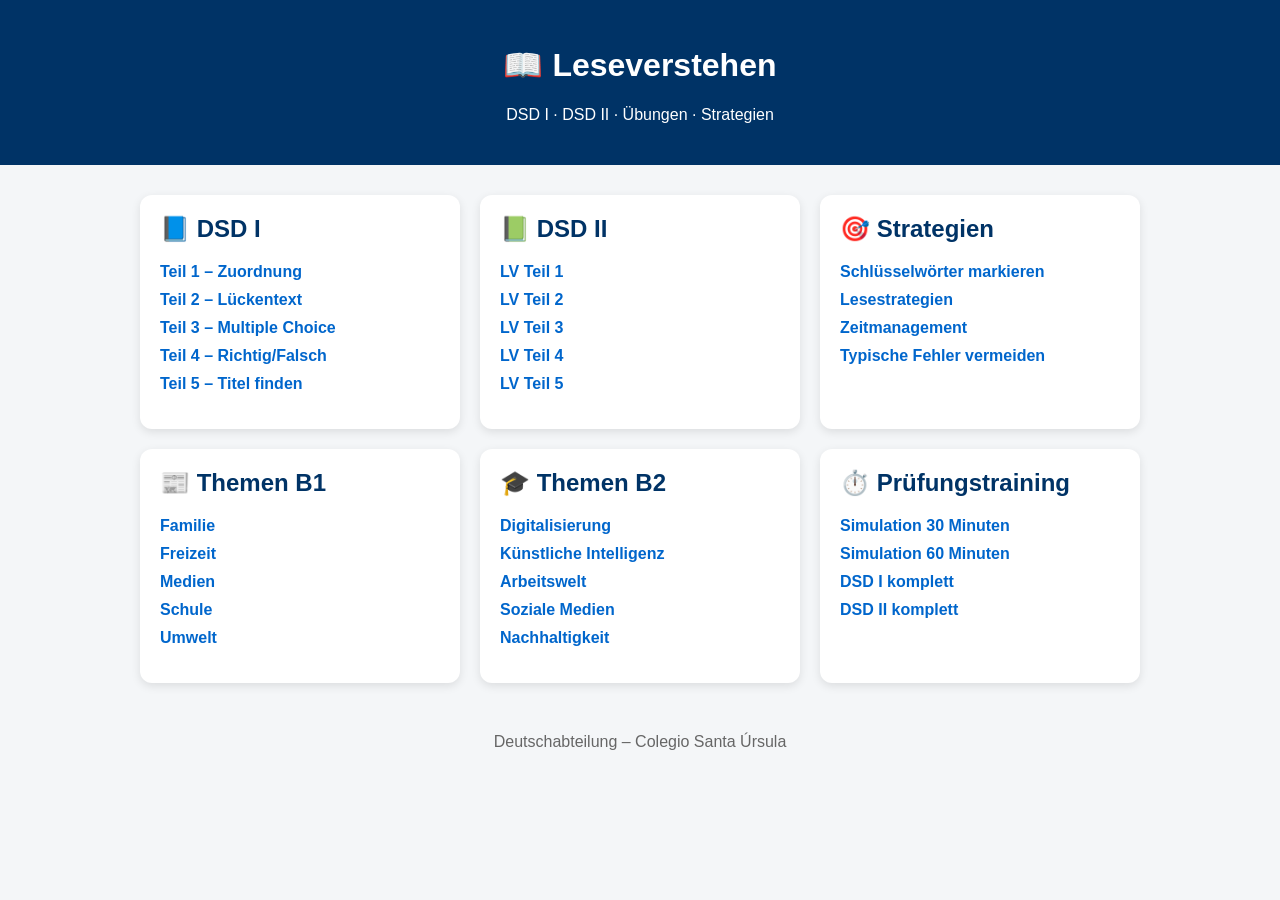
==== leseverstehen/index.html @ 9f76e0d2 "Rename index.htm to index.html" ====
<!DOCTYPE html>
<html lang="de">
<head>
<meta charset="UTF-8">
<meta name="viewport" content="width=device-width, initial-scale=1.0">
<title>Leseverstehen</title>

<style>
body{
    font-family: Arial, sans-serif;
    background:#f4f6f8;
    margin:0;
}

header{
    background:#003366;
    color:white;
    padding:25px;
    text-align:center;
}

.container{
    max-width:1000px;
    margin:auto;
    padding:30px;
}

.grid{
    display:grid;
    grid-template-columns:repeat(auto-fit,minmax(280px,1fr));
    gap:20px;
}

.card{
    background:white;
    border-radius:12px;
    padding:20px;
    box-shadow:0 3px 10px rgba(0,0,0,0.1);
}

.card h2{
    color:#003366;
    margin-top:0;
}

.card ul{
    list-style:none;
    padding:0;
}

.card li{
    margin:10px 0;
}

.card a{
    text-decoration:none;
    color:#0066cc;
    font-weight:bold;
}

.card a:hover{
    color:#ff6600;
}

footer{
    text-align:center;
    padding:20px;
    color:#666;
}
</style>

</head>
<body>

<header>
    <h1>📖 Leseverstehen</h1>
    <p>DSD I · DSD II · Übungen · Strategien</p>
</header>

<div class="container">

<div class="grid">

<div class="card">
<h2>📘 DSD I</h2>
<ul>
<li><a href="teil1.html">Teil 1 – Zuordnung</a></li>
<li><a href="teil2.html">Teil 2 – Lückentext</a></li>
<li><a href="teil3.html">Teil 3 – Multiple Choice</a></li>
<li><a href="teil4.html">Teil 4 – Richtig/Falsch</a></li>
<li><a href="teil5.html">Teil 5 – Titel finden</a></li>
</ul>
</div>

<div class="card">
<h2>📗 DSD II</h2>
<ul>
<li><a href="lv_teil1.html">LV Teil 1</a></li>
<li><a href="lv_teil2.html">LV Teil 2</a></li>
<li><a href="lv_teil3.html">LV Teil 3</a></li>
<li><a href="lv_teil4.html">LV Teil 4</a></li>
<li><a href="lv_teil5.html">LV Teil 5</a></li>
</ul>
</div>

<div class="card">
<h2>🎯 Strategien</h2>
<ul>
<li><a href="schluesselwoerter.html">Schlüsselwörter markieren</a></li>
<li><a href="lesestrategien.html">Lesestrategien</a></li>
<li><a href="zeitmanagement.html">Zeitmanagement</a></li>
<li><a href="typische_fehler.html">Typische Fehler vermeiden</a></li>
</ul>
</div>

<div class="card">
<h2>📰 Themen B1</h2>
<ul>
<li><a href="familie.html">Familie</a></li>
<li><a href="freizeit.html">Freizeit</a></li>
<li><a href="medien.html">Medien</a></li>
<li><a href="schule.html">Schule</a></li>
<li><a href="umwelt.html">Umwelt</a></li>
</ul>
</div>

<div class="card">
<h2>🎓 Themen B2</h2>
<ul>
<li><a href="digitalisierung.html">Digitalisierung</a></li>
<li><a href="ki.html">Künstliche Intelligenz</a></li>
<li><a href="arbeitswelt.html">Arbeitswelt</a></li>
<li><a href="soziale_medien.html">Soziale Medien</a></li>
<li><a href="nachhaltigkeit.html">Nachhaltigkeit</a></li>
</ul>
</div>

<div class="card">
<h2>⏱️ Prüfungstraining</h2>
<ul>
<li><a href="simulation_30.html">Simulation 30 Minuten</a></li>
<li><a href="simulation_60.html">Simulation 60 Minuten</a></li>
<li><a href="simulation_dsd1.html">DSD I komplett</a></li>
<li><a href="simulation_dsd2.html">DSD II komplett</a></li>
</ul>
</div>

</div>

</div>

<footer>
Deutschabteilung – Colegio Santa Úrsula
</footer>

</body>
</html>
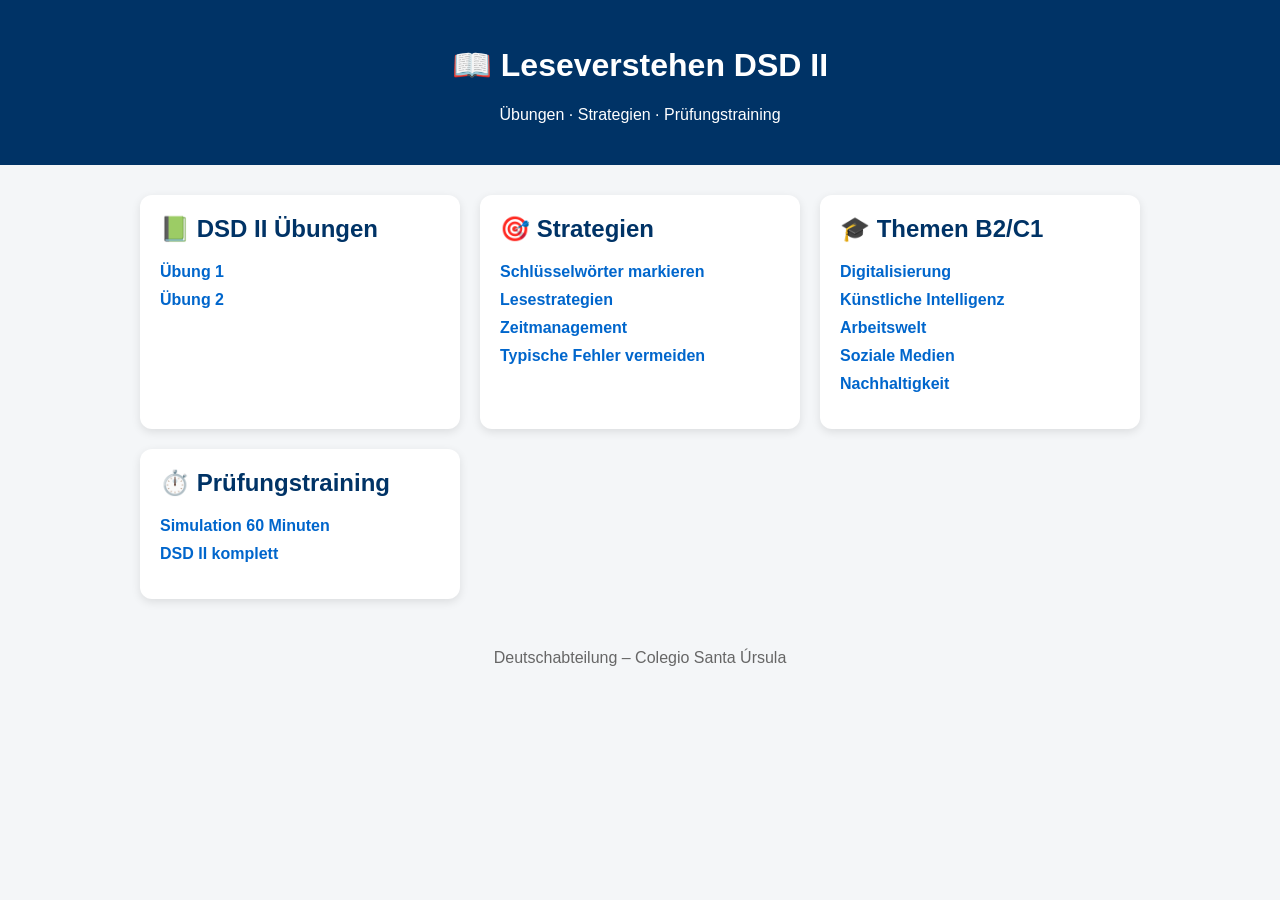
==== commit 6cc9d23e: "Update index.html" ====
--- a/leseverstehen/index.html
+++ b/leseverstehen/index.html
@@ -3,7 +3,7 @@
 <head>
 <meta charset="UTF-8">
 <meta name="viewport" content="width=device-width, initial-scale=1.0">
-<title>Leseverstehen</title>
+<title>Leseverstehen DSD II</title>
 
 <style>
 body{
@@ -73,8 +73,8 @@
 <body>
 
 <header>
-    <h1>📖 Leseverstehen</h1>
-    <p>DSD I · DSD II · Übungen · Strategien</p>
+    <h1>📖 Leseverstehen DSD II</h1>
+    <p>Übungen · Strategien · Prüfungstraining</p>
 </header>
 
 <div class="container">
@@ -82,24 +82,10 @@
 <div class="grid">
 
 <div class="card">
-<h2>📘 DSD I</h2>
+<h2>📗 DSD II Übungen</h2>
 <ul>
-<li><a href="teil1.html">Teil 1 – Zuordnung</a></li>
-<li><a href="teil2.html">Teil 2 – Lückentext</a></li>
-<li><a href="teil3.html">Teil 3 – Multiple Choice</a></li>
-<li><a href="teil4.html">Teil 4 – Richtig/Falsch</a></li>
-<li><a href="teil5.html">Teil 5 – Titel finden</a></li>
-</ul>
-</div>
-
-<div class="card">
-<h2>📗 DSD II</h2>
-<ul>
-<li><a href="lv_teil1.html">LV Teil 1</a></li>
-<li><a href="lv_teil2.html">LV Teil 2</a></li>
-<li><a href="lv_teil3.html">LV Teil 3</a></li>
-<li><a href="lv_teil4.html">LV Teil 4</a></li>
-<li><a href="lv_teil5.html">LV Teil 5</a></li>
+<li><a href="uebung1.html">Übung 1</a></li>
+<li><a href="uebung2.html">Übung 2</a></li>
 </ul>
 </div>
 
@@ -114,18 +100,7 @@
 </div>
 
 <div class="card">
-<h2>📰 Themen B1</h2>
-<ul>
-<li><a href="familie.html">Familie</a></li>
-<li><a href="freizeit.html">Freizeit</a></li>
-<li><a href="medien.html">Medien</a></li>
-<li><a href="schule.html">Schule</a></li>
-<li><a href="umwelt.html">Umwelt</a></li>
-</ul>
-</div>
-
-<div class="card">
-<h2>🎓 Themen B2</h2>
+<h2>🎓 Themen B2/C1</h2>
 <ul>
 <li><a href="digitalisierung.html">Digitalisierung</a></li>
 <li><a href="ki.html">Künstliche Intelligenz</a></li>
@@ -138,9 +113,7 @@
 <div class="card">
 <h2>⏱️ Prüfungstraining</h2>
 <ul>
-<li><a href="simulation_30.html">Simulation 30 Minuten</a></li>
 <li><a href="simulation_60.html">Simulation 60 Minuten</a></li>
-<li><a href="simulation_dsd1.html">DSD I komplett</a></li>
 <li><a href="simulation_dsd2.html">DSD II komplett</a></li>
 </ul>
 </div>
